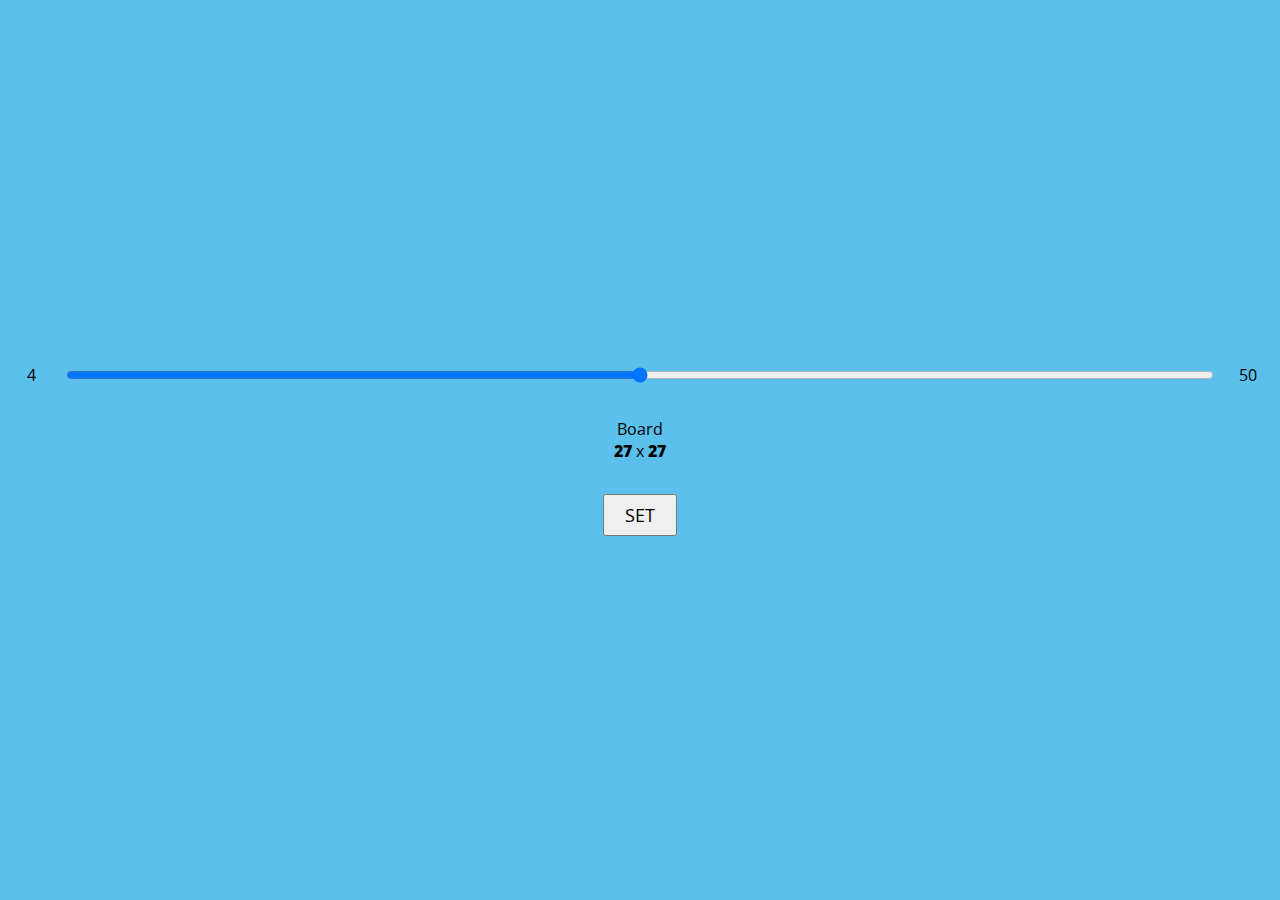
==== index.html @ 28c7081d "Solucionado problema de que empezaba y terminaba una iteración después" ====
<!DOCTYPE html>
<html lang="en">
<head>
    <meta charset="UTF-8">
    <meta name="viewport" content="width=device-width, initial-scale=1.0">
    <title>Game Of Life</title>
    <link rel="stylesheet" href="./style.css">
</head>
<body>
    <div class="flex-container flex-container-set-board">
        <div class="flex-container flex-container-slider-board">
            <span class="slider-board-value slider-board-value-min">4</span>
            <input type="range" min="4" max="50" value="27" class="slider-board">
            <span class="slider-board-value slider-board-value-max">50</span>
        </div>
        <span class="slider-board-value slider-board-value-selected">Board <br/><span style="font-weight: 900;">27</span> x <span style="font-weight: 900;">27</span></span>
        <button id="button-set-board" class="button">set</button>
    </div>

    <div class="flex-container flex-container-board-and-settings">
        <div class="information-board-size"></div>
        <div class="game-mode">Game mode: <span class="information-game">CONFIGURE</span></div>
        <div class="iterations-count">Iterations: <span class="information-game">0</span></div>
        <div class="flex-container flex-container-settings">
            <div class="settings">
                <button id="buton-previus-iteration" class="button button-previus"><<</button>
                <button id="button-play-pause-game" class="button button-play">Play</button>
                <button id="button-reset-game" class="button button-reset">🔄</button>
            </div>
            <div class="settings pick-color">
                <label id="cell-color-alive">
                    ❤️ Alive Cell: 
                    <input type="color" class="input-color input-color-cell-alive" id="cell-color-alive" value="#000000">
                </label>
            </div>
            <div class="settings pick-color">
                <label for="cell-color-dead">
                    💔 Dead Cell: 
                    <input type="color" class="input-color input-color-cell-dead" id="cell-color-dead" value="#FFFFFF">
                </label>
            </div>
            <div class="settings iteration-time">
                <label for="slide-iteration-time" class="slide-iteration-time-selected">⏱ Iteration time: 200ms</label>
                <br>
                1ms <input type="range" min="1" max="2000" value="200" id="slide-iteration-time" class="slide-iteration-time"> 2000ms
            </div>
        </div>
        <div class="grid-container-board"></div>
    </div>
    <div class="alert">
        <div class="alert-msg">
          <h1>attention!</h1>
          <p>The size of board was calculated in base the size of your screen. If you resize the screen and don't see correctly the board ensure to reload the page to see it fine.</p>
        </div>
    </div>

    <script src="./gameOfLife.js"></script>
</body>
</html>
---- style.css ----
@import url('https://fonts.googleapis.com/css2?family=Open+Sans+Condensed:wght@300&display=swap');

:root {
    --background: #5bc0eb;
    --alive: #000000;
    --dead: #ffffff;
}

* {
    box-sizing: border-box;
    font-family: 'Open Sans Condensed', sans-serif;
}

body {
    margin: 0;
    padding: 0;
    background-color: var(--background, #ffffff);
}

.flex-container {
    display: flex;
    justify-content: center;
    margin: 0;
    padding: 0;
}

.flex-container-set-board {
    flex-direction: column;
    align-items: center;
    height: 100vh;
    width: 100%;
}

.flex-container-slider-board {
    width: 100%;
}

.slider-board {
    width: 90%;
}

.slider-board-value {
    width: 5%;
    text-align: center;
    margin: 1rem auto;
}

.slider-board-value-selected {
    width: 100%;
}

.button {
    text-transform: uppercase;
    font-size: 18px;
    padding: 7px 20px;
    outline: none;
    cursor: pointer;
}

.button:hover {
    transform: translateY(-3px);
    box-shadow: 0 10px 20px rgba(0, 0, 0, .2);
}

.button:active {
    transform: translateY(-1px);
    box-shadow: 0 5px 10px rgba(0, 0, 0, .2);
}

#button-set-board {
    margin: 1rem auto;
}

.flex-container-board-and-settings {
    flex-direction: column-reverse;    
    align-items: center;
    height: 100vh;
    width: 100%;
    background-color: var(--background);
    display: none;
    background: none;
}

.flex-container-settings {
    flex-direction: column;
    align-items: center;
    justify-content: start;
    width: 100%;
    padding-top: 50px;
}

.grid-container-board {
    display: grid;
    border-width: 0 1px 1px 0;
    margin-top: 200px;
}

.cell-board {
    border: 1px solid var(--background, #000000);
    border-width: 1px 0 0 1px;
}

.cell-board:hover {
    transform: translateY(-1px);
    box-shadow: 0 10px 20px rgba(0, 0, 0, 0.50);
}

.cell-board:active {
    transform: translateY(-1px);
    box-shadow: 0 5px 10px rgba(0, 0, 0, 0.50);
}

.iterations-count, .game-mode, .information-board-size {
    position: absolute;
    top: 0;
    left: 10px;
}

.game-mode {
    top: 25px;
}

.iterations-count {
    top: 50px;
}

.settings {
    margin: 20px 0;
    user-select: none;
}

.button-play {
    margin: 20px 0;
}

.settings p {
    margin: 0;
}

input[type="color"] {
    border: none;
    background: none;
    cursor: pointer;
}

input[type="color"]:focus {
    outline: none;
}

.control-play {
    margin: 0 10px;
    cursor: pointer;
    display: inline-block;
}

.control-play:hover {
    transform: translateY(-3px);
}

.control-play:active {
    transform: translateY(-1px);
}

.cell-dead {
    background-color: var(--dead, #000000);
}

.cell-alive {
    background-color: var(--alive, #ffffff);
}

.information-game {
    font-weight: bold;
    color: #2d3436;
}

.slide-iteration-time-selected {
    text-align: center;
    display: inline-block;
    width: 100%;
}

.alert {
    width: 100vw;
    height: 100vh;
    position: absolute;
    cursor: pointer;
    background-color: #dfe6e9;
    opacity: .75;
    display: none;
    top: 0;
}
  
.alert-msg {  
    position: absolute;
    top: 50%;
    left: 50%;
    transform: translate(-50%, -50%);
}

.alert-msg h1 {
    text-align: center;
    padding: 20px;
    border-radius: 5px;
    text-transform: uppercase;
    letter-spacing: 20px;
    font-weight: 200;
}


@media screen and (min-width: 680px) {
    .flex-container-board-and-settings {
        flex-direction: row;    
        display: none;
    }
    
    .flex-container-settings {
        padding-top: inherit;
        flex-basis: 300px;
    }

    .grid-container-board {
        margin-top: inherit;
    }
}
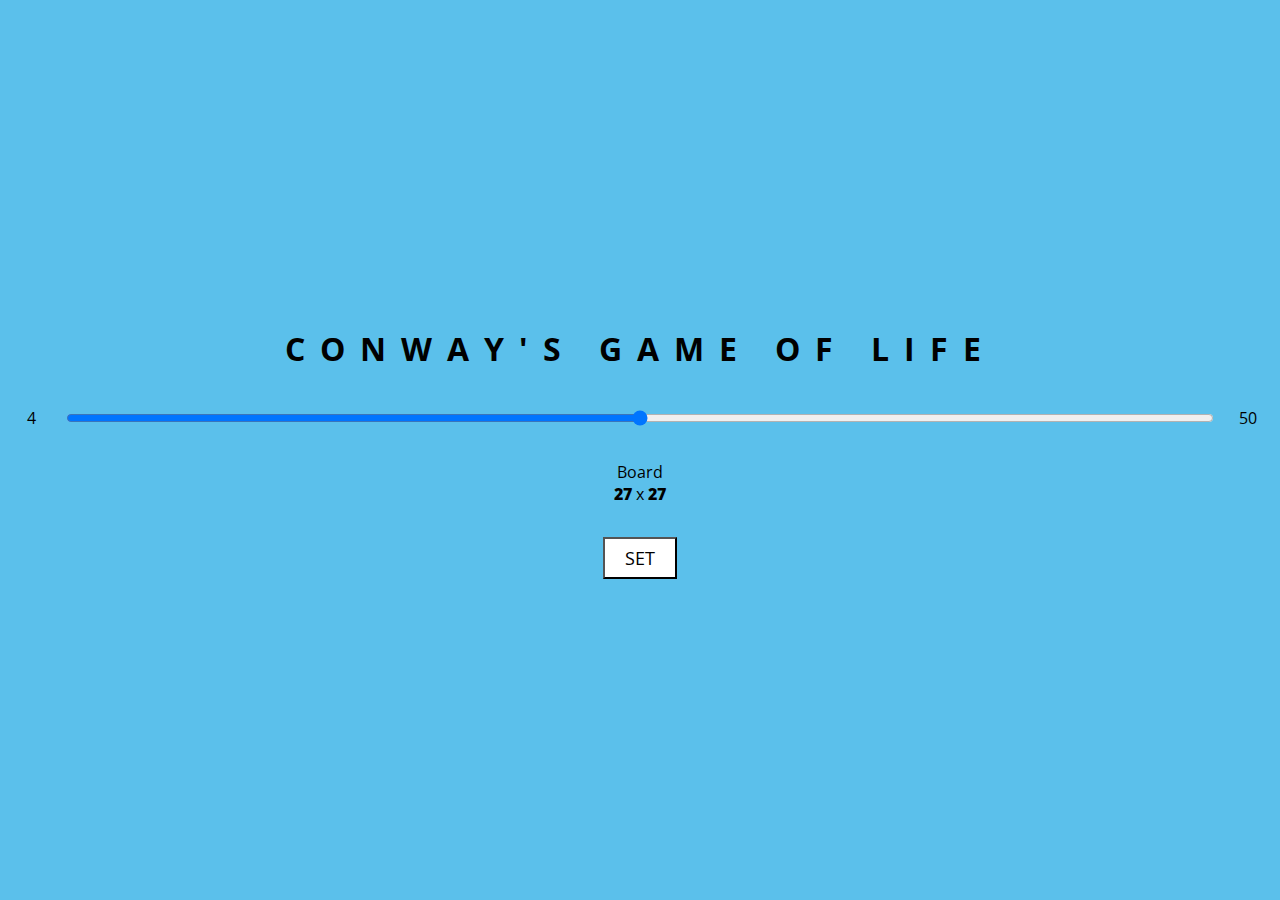
==== commit 3c97e2ee: "Añadido título en la pantalla de inicio" ====
--- a/index.html
+++ b/index.html
@@ -8,6 +8,7 @@
 </head>
 <body>
     <div class="flex-container flex-container-set-board">
+        <h1 class="title-game">conway's game of life</h1>
         <div class="flex-container flex-container-slider-board">
             <span class="slider-board-value slider-board-value-min">4</span>
             <input type="range" min="4" max="50" value="27" class="slider-board">
--- a/style.css
+++ b/style.css
@@ -55,6 +55,8 @@
     padding: 7px 20px;
     outline: none;
     cursor: pointer;
+    border-radius: 0;
+    background-color: #ffffff;
 }
 
 .button:hover {
@@ -205,6 +207,11 @@
     text-transform: uppercase;
     letter-spacing: 20px;
     font-weight: 200;
+}
+
+.title-game {
+    text-transform: uppercase;
+    letter-spacing: 15px;
 }
 
 
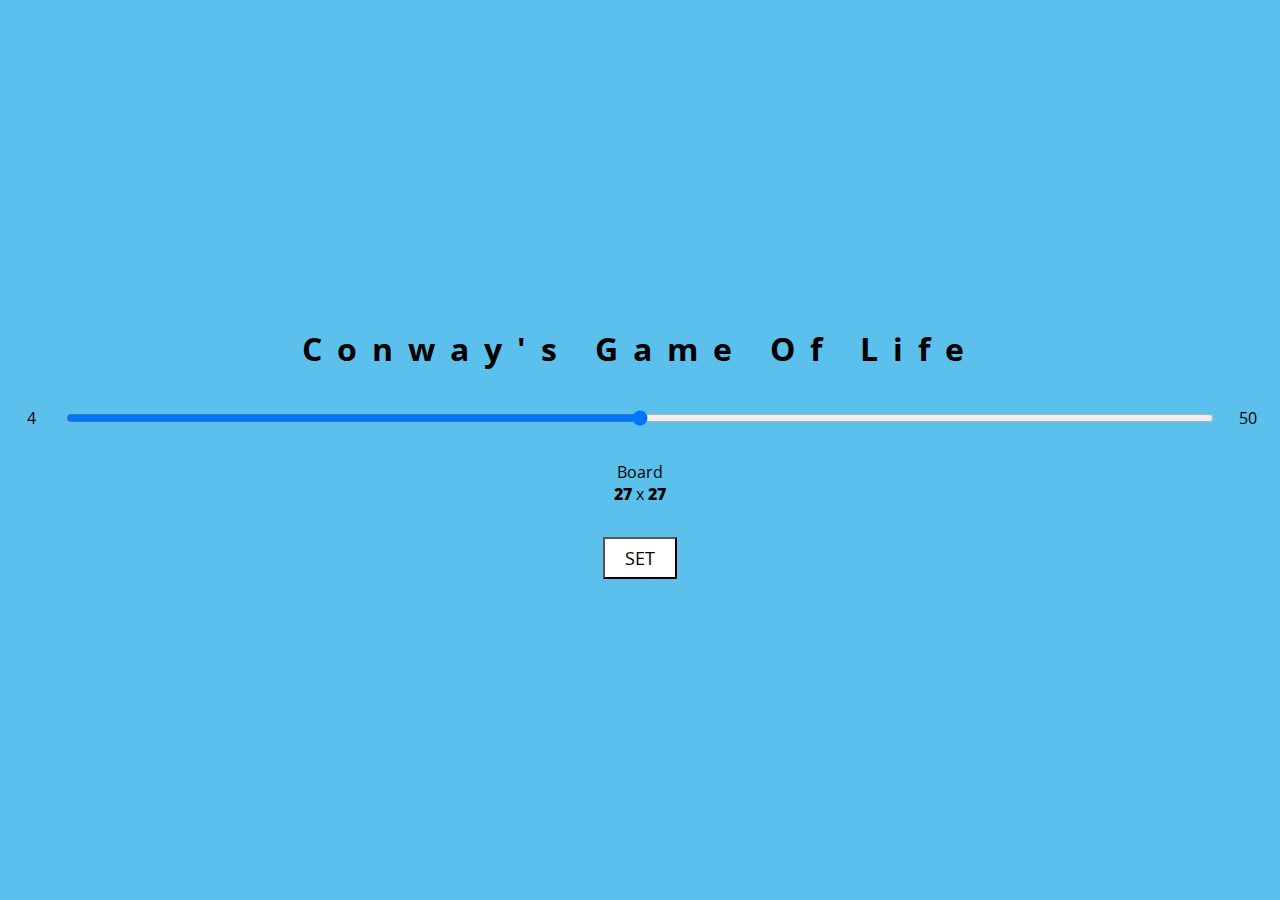
==== commit 441f8c7d: "Modificado titulo para que sea mas fácil manipularlo desde JS" ====
--- a/index.html
+++ b/index.html
@@ -8,7 +8,7 @@
 </head>
 <body>
     <div class="flex-container flex-container-set-board">
-        <h1 class="title-game">conway's game of life</h1>
+        <h1 class="title-game"><span class="title-char">C</span><span class="title-char">o</span><span class="title-char">n</span><span class="title-char">w</span><span class="title-char">a</span><span class="title-char">y</span><span class="title-char">'</span><span class="title-char">s</span><span class="title-char"> </span><span class="title-char">G</span><span class="title-char">a</span><span class="title-char">m</span><span class="title-char">e</span><span class="title-char"> </span><span class="title-char">O</span><span class="title-char">f</span><span class="title-char"> </span><span class="title-char">L</span><span class="title-char">i</span><span class="title-char">f</span><span class="title-char">e</span></h1>
         <div class="flex-container flex-container-slider-board">
             <span class="slider-board-value slider-board-value-min">4</span>
             <input type="range" min="4" max="50" value="27" class="slider-board">
--- a/style.css
+++ b/style.css
@@ -210,7 +210,7 @@
 }
 
 .title-game {
-    text-transform: uppercase;
+    /* text-transform: uppercase; */
     letter-spacing: 15px;
 }
 
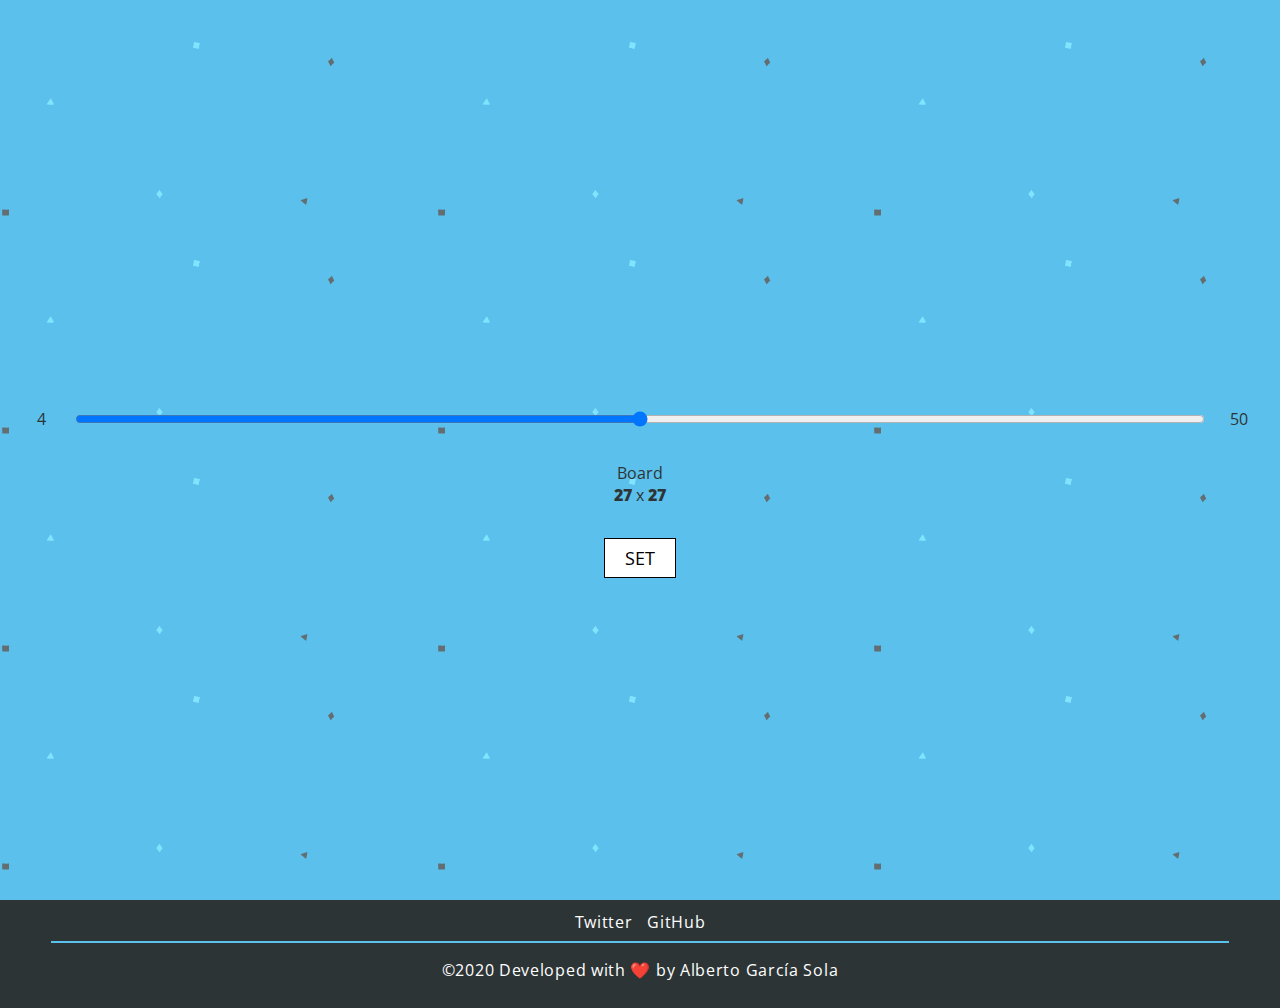
==== commit 247c8df0: "Agregado footer y cambiado fondo" ====
--- a/index.html
+++ b/index.html
@@ -54,6 +54,12 @@
           <p>The size of board was calculated in base the size of your screen. If you resize the screen and don't see correctly the board ensure to reload the page to see it fine.</p>
         </div>
     </div>
+    <footer>
+        <a href="https://twitter.com/daw_alberto" target="_blank">Twitter</a>
+        <a href="https://github.com/dawalberto/Game-Of-Life" target="_blank">GitHub</a>
+        <hr>
+        <p>©2020 Developed with ❤️ by Alberto García Sola</p>
+    </footer>
 
     <script src="./gameOfLife.js"></script>
 </body>
--- a/style.css
+++ b/style.css
@@ -4,6 +4,7 @@
     --background: #5bc0eb;
     --alive: #000000;
     --dead: #ffffff;
+    --font: #2d3436;
 }
 
 * {
@@ -14,7 +15,11 @@
 body {
     margin: 0;
     padding: 0;
-    background-color: var(--background, #ffffff);
+    color: var(--font, #2d3436);
+    background-color: #5bc0eb;
+    background-image: url("data:image/svg+xml,%3Csvg xmlns='http://www.w3.org/2000/svg' width='436' height='218' viewBox='0 0 1600 800'%3E%3Cpath fill='%23636e72' d='M1102.5 734.8c2.5-1.2 24.8-8.6 25.6-7.5.5.7-3.9 23.8-4.6 24.5C1123.3 752.1 1107.5 739.5 1102.5 734.8zM1226.3 229.1c0-.1-4.9-9.4-7-14.2-.1-.3-.3-1.1-.4-1.6-.1-.4-.3-.7-.6-.9-.3-.2-.6-.1-.8.1l-13.1 12.3c0 0 0 0 0 0-.2.2-.3.5-.4.8 0 .3 0 .7.2 1 .1.1 1.4 2.5 2.1 3.6 2.4 3.7 6.5 12.1 6.5 12.2.2.3.4.5.7.6.3 0 .5-.1.7-.3 0 0 1.8-2.5 2.7-3.6 1.5-1.6 3-3.2 4.6-4.7 1.2-1.2 1.6-1.4 2.1-1.6.5-.3 1.1-.5 2.5-1.9C1226.5 230.4 1226.6 229.6 1226.3 229.1zM33 770.3C33 770.3 33 770.3 33 770.3c0-.7-.5-1.2-1.2-1.2-.1 0-.3 0-.4.1-1.6.2-14.3.1-22.2 0-.3 0-.6.1-.9.4-.2.2-.4.5-.4.9 0 .2 0 4.9.1 5.9l.4 13.6c0 .3.2.6.4.9.2.2.5.3.8.3 0 0 .1 0 .1 0 7.3-.7 14.7-.9 22-.6.3 0 .7-.1.9-.3.2-.2.4-.6.4-.9C32.9 783.3 32.9 776.2 33 770.3z'/%3E%3Cpath fill='%2381e4ff' d='M171.1 383.4c1.3-2.5 14.3-22 15.6-21.6.8.3 11.5 21.2 11.5 22.1C198.1 384.2 177.9 384 171.1 383.4zM596.4 711.8c-.1-.1-6.7-8.2-9.7-12.5-.2-.3-.5-1-.7-1.5-.2-.4-.4-.7-.7-.8-.3-.1-.6 0-.8.3L574 712c0 0 0 0 0 0-.2.2-.2.5-.2.9 0 .3.2.7.4.9.1.1 1.8 2.2 2.8 3.1 3.1 3.1 8.8 10.5 8.9 10.6.2.3.5.4.8.4.3 0 .5-.2.6-.5 0 0 1.2-2.8 2-4.1 1.1-1.9 2.3-3.7 3.5-5.5.9-1.4 1.3-1.7 1.7-2 .5-.4 1-.7 2.1-2.4C596.9 713.1 596.8 712.3 596.4 711.8zM727.5 179.9C727.5 179.9 727.5 179.9 727.5 179.9c.6.2 1.3-.2 1.4-.8 0-.1 0-.2 0-.4.2-1.4 2.8-12.6 4.5-19.5.1-.3 0-.6-.2-.8-.2-.3-.5-.4-.8-.5-.2 0-4.7-1.1-5.7-1.3l-13.4-2.7c-.3-.1-.7 0-.9.2-.2.2-.4.4-.5.6 0 0 0 .1 0 .1-.8 6.5-2.2 13.1-3.9 19.4-.1.3 0 .6.2.9.2.3.5.4.8.5C714.8 176.9 721.7 178.5 727.5 179.9zM728.5 178.1c-.1-.1-.2-.2-.4-.2C728.3 177.9 728.4 178 728.5 178.1z'/%3E%3Cg fill-opacity='0' fill='%23FFF'%3E%3Cpath d='M699.6 472.7c-1.5 0-2.8-.8-3.5-2.3-.8-1.9 0-4.2 1.9-5 3.7-1.6 6.8-4.7 8.4-8.5 1.6-3.8 1.7-8.1.2-11.9-.3-.9-.8-1.8-1.2-2.8-.8-1.7-1.8-3.7-2.3-5.9-.9-4.1-.2-8.6 2-12.8 1.7-3.1 4.1-6.1 7.6-9.1 1.6-1.4 4-1.2 5.3.4 1.4 1.6 1.2 4-.4 5.3-2.8 2.5-4.7 4.7-5.9 7-1.4 2.6-1.9 5.3-1.3 7.6.3 1.4 1 2.8 1.7 4.3.5 1.1 1 2.2 1.5 3.3 2.1 5.6 2 12-.3 17.6-2.3 5.5-6.8 10.1-12.3 12.5C700.6 472.6 700.1 472.7 699.6 472.7zM740.4 421.4c1.5-.2 3 .5 3.8 1.9 1.1 1.8.4 4.2-1.4 5.3-3.7 2.1-6.4 5.6-7.6 9.5-1.2 4-.8 8.4 1.1 12.1.4.9 1 1.7 1.6 2.7 1 1.7 2.2 3.5 3 5.7 1.4 4 1.2 8.7-.6 13.2-1.4 3.4-3.5 6.6-6.8 10.1-1.5 1.6-3.9 1.7-5.5.2-1.6-1.4-1.7-3.9-.2-5.4 2.6-2.8 4.3-5.3 5.3-7.7 1.1-2.8 1.3-5.6.5-7.9-.5-1.3-1.3-2.7-2.2-4.1-.6-1-1.3-2.1-1.9-3.2-2.8-5.4-3.4-11.9-1.7-17.8 1.8-5.9 5.8-11 11.2-14C739.4 421.6 739.9 421.4 740.4 421.4zM261.3 590.9c5.7 6.8 9 15.7 9.4 22.4.5 7.3-2.4 16.4-10.2 20.4-3 1.5-6.7 2.2-11.2 2.2-7.9-.1-12.9-2.9-15.4-8.4-2.1-4.7-2.3-11.4 1.8-15.9 3.2-3.5 7.8-4.1 11.2-1.6 1.2.9 1.5 2.7.6 3.9-.9 1.2-2.7 1.5-3.9.6-1.8-1.3-3.6.6-3.8.8-2.4 2.6-2.1 7-.8 9.9 1.5 3.4 4.7 5 10.4 5.1 3.6 0 6.4-.5 8.6-1.6 4.7-2.4 7.7-8.6 7.2-15-.5-7.3-5.3-18.2-13-23.9-4.2-3.1-8.5-4.1-12.9-3.1-3.1.7-6.2 2.4-9.7 5-6.6 5.1-11.7 11.8-14.2 19-2.7 7.7-2.1 15.8 1.9 23.9.7 1.4.1 3.1-1.3 3.7-1.4.7-3.1.1-3.7-1.3-4.6-9.4-5.4-19.2-2.2-28.2 2.9-8.2 8.6-15.9 16.1-21.6 4.1-3.1 8-5.1 11.8-6 6-1.4 12 0 17.5 4C257.6 586.9 259.6 588.8 261.3 590.9z'/%3E%3Ccircle cx='1013.7' cy='153.9' r='7.1'/%3E%3Ccircle cx='1024.3' cy='132.1' r='7.1'/%3E%3Ccircle cx='1037.3' cy='148.9' r='7.1'/%3E%3Cpath d='M1508.7 297.2c-4.8-5.4-9.7-10.8-14.8-16.2 5.6-5.6 11.1-11.5 15.6-18.2 1.2-1.7.7-4.1-1-5.2-1.7-1.2-4.1-.7-5.2 1-4.2 6.2-9.1 11.6-14.5 16.9-4.8-5-9.7-10-14.7-14.9-1.5-1.5-3.9-1.5-5.3 0-1.5 1.5-1.5 3.9 0 5.3 4.9 4.8 9.7 9.8 14.5 14.8-1.1 1.1-2.3 2.2-3.5 3.2-4.1 3.8-8.4 7.8-12.4 12-1.4 1.5-1.4 3.8 0 5.3 0 0 0 0 0 0 1.5 1.4 3.9 1.4 5.3-.1 3.9-4 8.1-7.9 12.1-11.7 1.2-1.1 2.3-2.2 3.5-3.3 4.9 5.3 9.8 10.6 14.6 15.9.1.1.1.1.2.2 1.4 1.4 3.7 1.5 5.2.2C1510 301.2 1510.1 298.8 1508.7 297.2zM327.6 248.6l-.4-2.6c-1.5-11.1-2.2-23.2-2.3-37 0-5.5 0-11.5.2-18.5 0-.7 0-1.5 0-2.3 0-5 0-11.2 3.9-13.5 2.2-1.3 5.1-1 8.5.9 5.7 3.1 13.2 8.7 17.5 14.9 5.5 7.8 7.3 16.9 5 25.7-3.2 12.3-15 31-30 32.1L327.6 248.6zM332.1 179.2c-.2 0-.3 0-.4.1-.1.1-.7.5-1.1 2.7-.3 1.9-.3 4.2-.3 6.3 0 .8 0 1.7 0 2.4-.2 6.9-.2 12.8-.2 18.3.1 12.5.7 23.5 2 33.7 11-2.7 20.4-18.1 23-27.8 1.9-7.2.4-14.8-4.2-21.3l0 0C347 188.1 340 183 335 180.3 333.6 179.5 332.6 179.2 332.1 179.2zM516.3 60.8c-.1 0-.2 0-.4-.1-2.4-.7-4-.9-6.7-.7-.7 0-1.3-.5-1.4-1.2 0-.7.5-1.3 1.2-1.4 3.1-.2 4.9 0 7.6.8.7.2 1.1.9.9 1.6C517.3 60.4 516.8 60.8 516.3 60.8zM506.1 70.5c-.5 0-1-.3-1.2-.8-.8-2.1-1.2-4.3-1.3-6.6 0-.7.5-1.3 1.2-1.3.7 0 1.3.5 1.3 1.2.1 2 .5 3.9 1.1 5.8.2.7-.1 1.4-.8 1.6C506.4 70.5 506.2 70.5 506.1 70.5zM494.1 64.4c-.4 0-.8-.2-1-.5-.4-.6-.3-1.4.2-1.8 1.8-1.4 3.7-2.6 5.8-3.6.6-.3 1.4 0 1.7.6.3.6 0 1.4-.6 1.7-1.9.9-3.7 2-5.3 3.3C494.7 64.3 494.4 64.4 494.1 64.4zM500.5 55.3c-.5 0-.9-.3-1.2-.7-.5-1-1.2-1.9-2.4-3.4-.3-.4-.7-.9-1.1-1.4-.4-.6-.3-1.4.2-1.8.6-.4 1.4-.3 1.8.2.4.5.8 1 1.1 1.4 1.3 1.6 2.1 2.6 2.7 3.9.3.6 0 1.4-.6 1.7C500.9 55.3 500.7 55.3 500.5 55.3zM506.7 55c-.3 0-.5-.1-.8-.2-.6-.4-.7-1.2-.3-1.8 1.2-1.7 2.3-3.4 3.3-5.2.3-.6 1.1-.9 1.7-.5.6.3.9 1.1.5 1.7-1 1.9-2.2 3.8-3.5 5.6C507.4 54.8 507.1 55 506.7 55zM1029.3 382.8c-.1 0-.2 0-.4-.1-2.4-.7-4-.9-6.7-.7-.7 0-1.3-.5-1.4-1.2 0-.7.5-1.3 1.2-1.4 3.1-.2 4.9 0 7.6.8.7.2 1.1.9.9 1.6C1030.3 382.4 1029.8 382.8 1029.3 382.8zM1019.1 392.5c-.5 0-1-.3-1.2-.8-.8-2.1-1.2-4.3-1.3-6.6 0-.7.5-1.3 1.2-1.3.7 0 1.3.5 1.3 1.2.1 2 .5 3.9 1.1 5.8.2.7-.1 1.4-.8 1.6C1019.4 392.5 1019.2 392.5 1019.1 392.5zM1007.1 386.4c-.4 0-.8-.2-1-.5-.4-.6-.3-1.4.2-1.8 1.8-1.4 3.7-2.6 5.8-3.6.6-.3 1.4 0 1.7.6.3.6 0 1.4-.6 1.7-1.9.9-3.7 2-5.3 3.3C1007.7 386.3 1007.4 386.4 1007.1 386.4zM1013.5 377.3c-.5 0-.9-.3-1.2-.7-.5-1-1.2-1.9-2.4-3.4-.3-.4-.7-.9-1.1-1.4-.4-.6-.3-1.4.2-1.8.6-.4 1.4-.3 1.8.2.4.5.8 1 1.1 1.4 1.3 1.6 2.1 2.6 2.7 3.9.3.6 0 1.4-.6 1.7C1013.9 377.3 1013.7 377.3 1013.5 377.3zM1019.7 377c-.3 0-.5-.1-.8-.2-.6-.4-.7-1.2-.3-1.8 1.2-1.7 2.3-3.4 3.3-5.2.3-.6 1.1-.9 1.7-.5.6.3.9 1.1.5 1.7-1 1.9-2.2 3.8-3.5 5.6C1020.4 376.8 1020.1 377 1019.7 377zM1329.7 573.4c-1.4 0-2.9-.2-4.5-.7-8.4-2.7-16.6-12.7-18.7-20-.4-1.4-.7-2.9-.9-4.4-8.1 3.3-15.5 10.6-15.4 21 0 1.5-1.2 2.7-2.7 2.8 0 0 0 0 0 0-1.5 0-2.7-1.2-2.7-2.7-.1-6.7 2.4-12.9 7-18 3.6-4 8.4-7.1 13.7-8.8.5-6.5 3.1-12.9 7.4-17.4 7-7.4 18.2-8.9 27.3-10.1l.7-.1c1.5-.2 2.9.9 3.1 2.3.2 1.5-.9 2.9-2.3 3.1l-.7.1c-8.6 1.2-18.4 2.5-24 8.4-3 3.2-5 7.7-5.7 12.4 7.9-1 17.7 1.3 24.3 5.7 4.3 2.9 7.1 7.8 7.2 12.7.2 4.3-1.7 8.3-5.2 11.1C1335.2 572.4 1332.6 573.4 1329.7 573.4zM1311 546.7c.1 1.5.4 3 .8 4.4 1.7 5.8 8.7 14.2 15.1 16.3 2.8.9 5.1.5 7.2-1.1 2.7-2.1 3.2-4.8 3.1-6.6-.1-3.2-2-6.4-4.8-8.3C1326.7 547.5 1317.7 545.6 1311 546.7z'/%3E%3C/g%3E%3C/svg%3E");
+    background-attachment: fixed;
+    /* background by SVGBackgrounds.com */
 }
 
 .flex-container {
@@ -29,6 +34,7 @@
     align-items: center;
     height: 100vh;
     width: 100%;
+    padding: 10px;
 }
 
 .flex-container-slider-board {
@@ -55,6 +61,7 @@
     padding: 7px 20px;
     outline: none;
     cursor: pointer;
+    border: 1px solid #000000;
     border-radius: 0;
     background-color: #ffffff;
 }
@@ -76,11 +83,11 @@
 .flex-container-board-and-settings {
     flex-direction: column-reverse;    
     align-items: center;
-    height: 100vh;
     width: 100%;
     background-color: var(--background);
     display: none;
     background: none;
+    margin-bottom: 50px;
 }
 
 .flex-container-settings {
@@ -94,7 +101,7 @@
 .grid-container-board {
     display: grid;
     border-width: 0 1px 1px 0;
-    margin-top: 200px;
+    margin-top: 100px;
 }
 
 .cell-board {
@@ -212,6 +219,115 @@
 .title-game {
     /* text-transform: uppercase; */
     letter-spacing: 15px;
+    text-align: center;
+}
+
+.title-char {
+    /* opacity: 1; */
+    visibility: hidden;
+    animation: appearDisappear 2s forwards 2;
+}
+
+@keyframes appearDisappear {
+    50% {
+        visibility: hidden;
+    }
+    100% {
+        visibility: visible;
+    }
+}
+
+.title-char:nth-child(1) {
+    animation-delay: 0s;
+}
+
+.title-char:nth-child(2) {
+    animation-delay: 0s;
+}
+
+.title-char:nth-child(3) {
+    animation-delay: 2s;
+}
+
+.title-char:nth-child(4) {
+    animation-delay: 3s;
+}
+
+.title-char:nth-child(5) {
+    animation-delay: 1s;
+}
+
+.title-char:nth-child(6) {
+    animation-delay: 3s;
+}
+
+.title-char:nth-child(7) {
+    animation-delay: 2s;
+}
+
+.title-char:nth-child(8) {
+    animation-delay: 3s;
+}
+
+.title-char:nth-child(10) {
+    animation-delay: 1s;
+}
+
+.title-char:nth-child(11) {
+    animation-delay: 2s;
+}
+
+.title-char:nth-child(12) {
+    animation-delay: 4s;
+}
+
+.title-char:nth-child(13) {
+    animation-delay: 3s;
+}
+
+.title-char:nth-child(15) {
+    animation-delay: 2s;
+}
+
+.title-char:nth-child(16) {
+    animation-delay: 1s;
+}
+
+.title-char:nth-child(18) {
+    animation-delay: 1s;
+}
+
+.title-char:nth-child(19) {
+    animation-delay: 3s;
+}
+
+.title-char:nth-child(20) {
+    animation-delay: 3s;
+}
+
+.title-char:nth-child(21) {
+    animation-delay: 1s;
+}
+
+footer {
+    display: block;
+    padding: 10px 50px;
+    text-align: center;
+    background-color: #2d3436;
+    border: 1px solid transparent;
+    color: #ffffff;
+    letter-spacing: .7px;
+}
+
+footer a {
+    color: #ffffff;
+    margin: 5px;
+    text-decoration: none;
+}
+
+hr {
+    border: .5px solid var(--background, #ffffff);
+    border-radius: 0;
 }
 
 
@@ -227,6 +343,6 @@
     }
 
     .grid-container-board {
-        margin-top: inherit;
+        margin-top: 25px;
     }
 }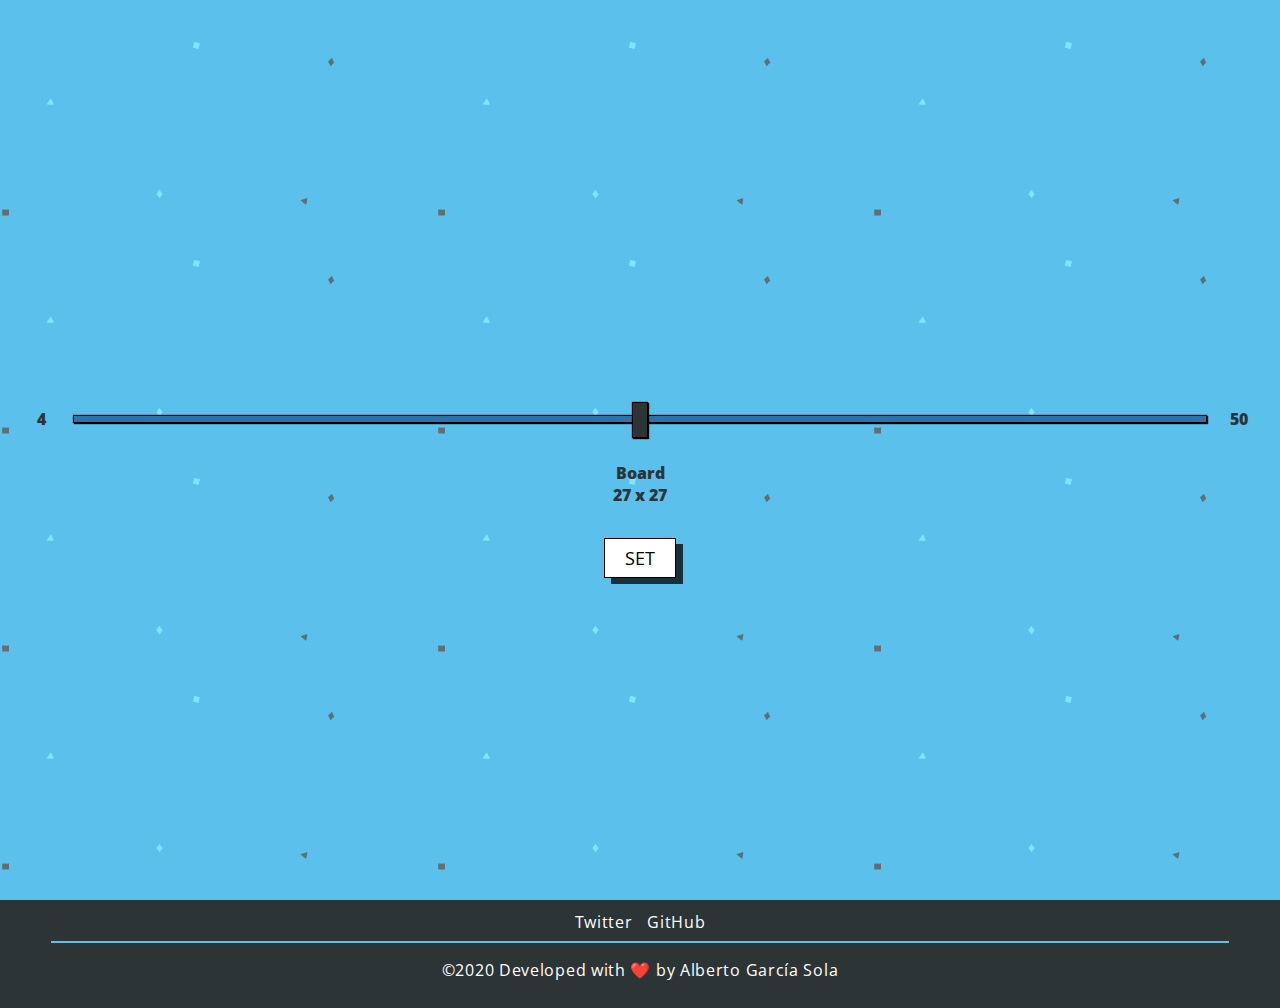
==== commit 18f29052: "Nueva organización" ====
--- a/index.html
+++ b/index.html
@@ -4,7 +4,8 @@
     <meta charset="UTF-8">
     <meta name="viewport" content="width=device-width, initial-scale=1.0">
     <title>Game Of Life</title>
-    <link rel="stylesheet" href="./style.css">
+    <link rel="icon" href="./assets/Game-Of-Life.png">
+    <link rel="stylesheet" href="./assets/style.css">
 </head>
 <body>
     <div class="flex-container flex-container-set-board">
@@ -61,6 +62,6 @@
         <p>©2020 Developed with ❤️ by Alberto García Sola</p>
     </footer>
 
-    <script src="./gameOfLife.js"></script>
+    <script src="./assets/gameOfLife.js"></script>
 </body>
 </html>--- a/assets/style.css
+++ b/assets/style.css
@@ -0,0 +1,444 @@
+@import url('https://fonts.googleapis.com/css2?family=Open+Sans+Condensed:wght@300&display=swap');
+
+:root {
+    --background: #5bc0eb;
+    --alive: #000000;
+    --dead: #ffffff;
+    --font: #2d3436;
+    --black: #2d3436;
+}
+
+* {
+    box-sizing: border-box;
+    font-family: 'Open Sans Condensed', sans-serif;
+}
+
+body {
+    margin: 0;
+    padding: 0;
+    color: var(--font, #2d3436);
+    background-color: #5bc0eb;
+    background-image: url("data:image/svg+xml,%3Csvg xmlns='http://www.w3.org/2000/svg' width='436' height='218' viewBox='0 0 1600 800'%3E%3Cpath fill='%23636e72' d='M1102.5 734.8c2.5-1.2 24.8-8.6 25.6-7.5.5.7-3.9 23.8-4.6 24.5C1123.3 752.1 1107.5 739.5 1102.5 734.8zM1226.3 229.1c0-.1-4.9-9.4-7-14.2-.1-.3-.3-1.1-.4-1.6-.1-.4-.3-.7-.6-.9-.3-.2-.6-.1-.8.1l-13.1 12.3c0 0 0 0 0 0-.2.2-.3.5-.4.8 0 .3 0 .7.2 1 .1.1 1.4 2.5 2.1 3.6 2.4 3.7 6.5 12.1 6.5 12.2.2.3.4.5.7.6.3 0 .5-.1.7-.3 0 0 1.8-2.5 2.7-3.6 1.5-1.6 3-3.2 4.6-4.7 1.2-1.2 1.6-1.4 2.1-1.6.5-.3 1.1-.5 2.5-1.9C1226.5 230.4 1226.6 229.6 1226.3 229.1zM33 770.3C33 770.3 33 770.3 33 770.3c0-.7-.5-1.2-1.2-1.2-.1 0-.3 0-.4.1-1.6.2-14.3.1-22.2 0-.3 0-.6.1-.9.4-.2.2-.4.5-.4.9 0 .2 0 4.9.1 5.9l.4 13.6c0 .3.2.6.4.9.2.2.5.3.8.3 0 0 .1 0 .1 0 7.3-.7 14.7-.9 22-.6.3 0 .7-.1.9-.3.2-.2.4-.6.4-.9C32.9 783.3 32.9 776.2 33 770.3z'/%3E%3Cpath fill='%2381e4ff' d='M171.1 383.4c1.3-2.5 14.3-22 15.6-21.6.8.3 11.5 21.2 11.5 22.1C198.1 384.2 177.9 384 171.1 383.4zM596.4 711.8c-.1-.1-6.7-8.2-9.7-12.5-.2-.3-.5-1-.7-1.5-.2-.4-.4-.7-.7-.8-.3-.1-.6 0-.8.3L574 712c0 0 0 0 0 0-.2.2-.2.5-.2.9 0 .3.2.7.4.9.1.1 1.8 2.2 2.8 3.1 3.1 3.1 8.8 10.5 8.9 10.6.2.3.5.4.8.4.3 0 .5-.2.6-.5 0 0 1.2-2.8 2-4.1 1.1-1.9 2.3-3.7 3.5-5.5.9-1.4 1.3-1.7 1.7-2 .5-.4 1-.7 2.1-2.4C596.9 713.1 596.8 712.3 596.4 711.8zM727.5 179.9C727.5 179.9 727.5 179.9 727.5 179.9c.6.2 1.3-.2 1.4-.8 0-.1 0-.2 0-.4.2-1.4 2.8-12.6 4.5-19.5.1-.3 0-.6-.2-.8-.2-.3-.5-.4-.8-.5-.2 0-4.7-1.1-5.7-1.3l-13.4-2.7c-.3-.1-.7 0-.9.2-.2.2-.4.4-.5.6 0 0 0 .1 0 .1-.8 6.5-2.2 13.1-3.9 19.4-.1.3 0 .6.2.9.2.3.5.4.8.5C714.8 176.9 721.7 178.5 727.5 179.9zM728.5 178.1c-.1-.1-.2-.2-.4-.2C728.3 177.9 728.4 178 728.5 178.1z'/%3E%3Cg fill-opacity='0' fill='%23FFF'%3E%3Cpath d='M699.6 472.7c-1.5 0-2.8-.8-3.5-2.3-.8-1.9 0-4.2 1.9-5 3.7-1.6 6.8-4.7 8.4-8.5 1.6-3.8 1.7-8.1.2-11.9-.3-.9-.8-1.8-1.2-2.8-.8-1.7-1.8-3.7-2.3-5.9-.9-4.1-.2-8.6 2-12.8 1.7-3.1 4.1-6.1 7.6-9.1 1.6-1.4 4-1.2 5.3.4 1.4 1.6 1.2 4-.4 5.3-2.8 2.5-4.7 4.7-5.9 7-1.4 2.6-1.9 5.3-1.3 7.6.3 1.4 1 2.8 1.7 4.3.5 1.1 1 2.2 1.5 3.3 2.1 5.6 2 12-.3 17.6-2.3 5.5-6.8 10.1-12.3 12.5C700.6 472.6 700.1 472.7 699.6 472.7zM740.4 421.4c1.5-.2 3 .5 3.8 1.9 1.1 1.8.4 4.2-1.4 5.3-3.7 2.1-6.4 5.6-7.6 9.5-1.2 4-.8 8.4 1.1 12.1.4.9 1 1.7 1.6 2.7 1 1.7 2.2 3.5 3 5.7 1.4 4 1.2 8.7-.6 13.2-1.4 3.4-3.5 6.6-6.8 10.1-1.5 1.6-3.9 1.7-5.5.2-1.6-1.4-1.7-3.9-.2-5.4 2.6-2.8 4.3-5.3 5.3-7.7 1.1-2.8 1.3-5.6.5-7.9-.5-1.3-1.3-2.7-2.2-4.1-.6-1-1.3-2.1-1.9-3.2-2.8-5.4-3.4-11.9-1.7-17.8 1.8-5.9 5.8-11 11.2-14C739.4 421.6 739.9 421.4 740.4 421.4zM261.3 590.9c5.7 6.8 9 15.7 9.4 22.4.5 7.3-2.4 16.4-10.2 20.4-3 1.5-6.7 2.2-11.2 2.2-7.9-.1-12.9-2.9-15.4-8.4-2.1-4.7-2.3-11.4 1.8-15.9 3.2-3.5 7.8-4.1 11.2-1.6 1.2.9 1.5 2.7.6 3.9-.9 1.2-2.7 1.5-3.9.6-1.8-1.3-3.6.6-3.8.8-2.4 2.6-2.1 7-.8 9.9 1.5 3.4 4.7 5 10.4 5.1 3.6 0 6.4-.5 8.6-1.6 4.7-2.4 7.7-8.6 7.2-15-.5-7.3-5.3-18.2-13-23.9-4.2-3.1-8.5-4.1-12.9-3.1-3.1.7-6.2 2.4-9.7 5-6.6 5.1-11.7 11.8-14.2 19-2.7 7.7-2.1 15.8 1.9 23.9.7 1.4.1 3.1-1.3 3.7-1.4.7-3.1.1-3.7-1.3-4.6-9.4-5.4-19.2-2.2-28.2 2.9-8.2 8.6-15.9 16.1-21.6 4.1-3.1 8-5.1 11.8-6 6-1.4 12 0 17.5 4C257.6 586.9 259.6 588.8 261.3 590.9z'/%3E%3Ccircle cx='1013.7' cy='153.9' r='7.1'/%3E%3Ccircle cx='1024.3' cy='132.1' r='7.1'/%3E%3Ccircle cx='1037.3' cy='148.9' r='7.1'/%3E%3Cpath d='M1508.7 297.2c-4.8-5.4-9.7-10.8-14.8-16.2 5.6-5.6 11.1-11.5 15.6-18.2 1.2-1.7.7-4.1-1-5.2-1.7-1.2-4.1-.7-5.2 1-4.2 6.2-9.1 11.6-14.5 16.9-4.8-5-9.7-10-14.7-14.9-1.5-1.5-3.9-1.5-5.3 0-1.5 1.5-1.5 3.9 0 5.3 4.9 4.8 9.7 9.8 14.5 14.8-1.1 1.1-2.3 2.2-3.5 3.2-4.1 3.8-8.4 7.8-12.4 12-1.4 1.5-1.4 3.8 0 5.3 0 0 0 0 0 0 1.5 1.4 3.9 1.4 5.3-.1 3.9-4 8.1-7.9 12.1-11.7 1.2-1.1 2.3-2.2 3.5-3.3 4.9 5.3 9.8 10.6 14.6 15.9.1.1.1.1.2.2 1.4 1.4 3.7 1.5 5.2.2C1510 301.2 1510.1 298.8 1508.7 297.2zM327.6 248.6l-.4-2.6c-1.5-11.1-2.2-23.2-2.3-37 0-5.5 0-11.5.2-18.5 0-.7 0-1.5 0-2.3 0-5 0-11.2 3.9-13.5 2.2-1.3 5.1-1 8.5.9 5.7 3.1 13.2 8.7 17.5 14.9 5.5 7.8 7.3 16.9 5 25.7-3.2 12.3-15 31-30 32.1L327.6 248.6zM332.1 179.2c-.2 0-.3 0-.4.1-.1.1-.7.5-1.1 2.7-.3 1.9-.3 4.2-.3 6.3 0 .8 0 1.7 0 2.4-.2 6.9-.2 12.8-.2 18.3.1 12.5.7 23.5 2 33.7 11-2.7 20.4-18.1 23-27.8 1.9-7.2.4-14.8-4.2-21.3l0 0C347 188.1 340 183 335 180.3 333.6 179.5 332.6 179.2 332.1 179.2zM516.3 60.8c-.1 0-.2 0-.4-.1-2.4-.7-4-.9-6.7-.7-.7 0-1.3-.5-1.4-1.2 0-.7.5-1.3 1.2-1.4 3.1-.2 4.9 0 7.6.8.7.2 1.1.9.9 1.6C517.3 60.4 516.8 60.8 516.3 60.8zM506.1 70.5c-.5 0-1-.3-1.2-.8-.8-2.1-1.2-4.3-1.3-6.6 0-.7.5-1.3 1.2-1.3.7 0 1.3.5 1.3 1.2.1 2 .5 3.9 1.1 5.8.2.7-.1 1.4-.8 1.6C506.4 70.5 506.2 70.5 506.1 70.5zM494.1 64.4c-.4 0-.8-.2-1-.5-.4-.6-.3-1.4.2-1.8 1.8-1.4 3.7-2.6 5.8-3.6.6-.3 1.4 0 1.7.6.3.6 0 1.4-.6 1.7-1.9.9-3.7 2-5.3 3.3C494.7 64.3 494.4 64.4 494.1 64.4zM500.5 55.3c-.5 0-.9-.3-1.2-.7-.5-1-1.2-1.9-2.4-3.4-.3-.4-.7-.9-1.1-1.4-.4-.6-.3-1.4.2-1.8.6-.4 1.4-.3 1.8.2.4.5.8 1 1.1 1.4 1.3 1.6 2.1 2.6 2.7 3.9.3.6 0 1.4-.6 1.7C500.9 55.3 500.7 55.3 500.5 55.3zM506.7 55c-.3 0-.5-.1-.8-.2-.6-.4-.7-1.2-.3-1.8 1.2-1.7 2.3-3.4 3.3-5.2.3-.6 1.1-.9 1.7-.5.6.3.9 1.1.5 1.7-1 1.9-2.2 3.8-3.5 5.6C507.4 54.8 507.1 55 506.7 55zM1029.3 382.8c-.1 0-.2 0-.4-.1-2.4-.7-4-.9-6.7-.7-.7 0-1.3-.5-1.4-1.2 0-.7.5-1.3 1.2-1.4 3.1-.2 4.9 0 7.6.8.7.2 1.1.9.9 1.6C1030.3 382.4 1029.8 382.8 1029.3 382.8zM1019.1 392.5c-.5 0-1-.3-1.2-.8-.8-2.1-1.2-4.3-1.3-6.6 0-.7.5-1.3 1.2-1.3.7 0 1.3.5 1.3 1.2.1 2 .5 3.9 1.1 5.8.2.7-.1 1.4-.8 1.6C1019.4 392.5 1019.2 392.5 1019.1 392.5zM1007.1 386.4c-.4 0-.8-.2-1-.5-.4-.6-.3-1.4.2-1.8 1.8-1.4 3.7-2.6 5.8-3.6.6-.3 1.4 0 1.7.6.3.6 0 1.4-.6 1.7-1.9.9-3.7 2-5.3 3.3C1007.7 386.3 1007.4 386.4 1007.1 386.4zM1013.5 377.3c-.5 0-.9-.3-1.2-.7-.5-1-1.2-1.9-2.4-3.4-.3-.4-.7-.9-1.1-1.4-.4-.6-.3-1.4.2-1.8.6-.4 1.4-.3 1.8.2.4.5.8 1 1.1 1.4 1.3 1.6 2.1 2.6 2.7 3.9.3.6 0 1.4-.6 1.7C1013.9 377.3 1013.7 377.3 1013.5 377.3zM1019.7 377c-.3 0-.5-.1-.8-.2-.6-.4-.7-1.2-.3-1.8 1.2-1.7 2.3-3.4 3.3-5.2.3-.6 1.1-.9 1.7-.5.6.3.9 1.1.5 1.7-1 1.9-2.2 3.8-3.5 5.6C1020.4 376.8 1020.1 377 1019.7 377zM1329.7 573.4c-1.4 0-2.9-.2-4.5-.7-8.4-2.7-16.6-12.7-18.7-20-.4-1.4-.7-2.9-.9-4.4-8.1 3.3-15.5 10.6-15.4 21 0 1.5-1.2 2.7-2.7 2.8 0 0 0 0 0 0-1.5 0-2.7-1.2-2.7-2.7-.1-6.7 2.4-12.9 7-18 3.6-4 8.4-7.1 13.7-8.8.5-6.5 3.1-12.9 7.4-17.4 7-7.4 18.2-8.9 27.3-10.1l.7-.1c1.5-.2 2.9.9 3.1 2.3.2 1.5-.9 2.9-2.3 3.1l-.7.1c-8.6 1.2-18.4 2.5-24 8.4-3 3.2-5 7.7-5.7 12.4 7.9-1 17.7 1.3 24.3 5.7 4.3 2.9 7.1 7.8 7.2 12.7.2 4.3-1.7 8.3-5.2 11.1C1335.2 572.4 1332.6 573.4 1329.7 573.4zM1311 546.7c.1 1.5.4 3 .8 4.4 1.7 5.8 8.7 14.2 15.1 16.3 2.8.9 5.1.5 7.2-1.1 2.7-2.1 3.2-4.8 3.1-6.6-.1-3.2-2-6.4-4.8-8.3C1326.7 547.5 1317.7 545.6 1311 546.7z'/%3E%3C/g%3E%3C/svg%3E");
+    background-attachment: fixed;
+    /* background by SVGBackgrounds.com */
+}
+
+.flex-container {
+    display: flex;
+    justify-content: center;
+    margin: 0;
+    padding: 0;
+}
+
+.flex-container-set-board {
+    flex-direction: column;
+    align-items: center;
+    height: 100vh;
+    width: 100%;
+    padding: 10px;
+}
+
+.flex-container-slider-board {
+    width: 100%;
+}
+
+.slider-board {
+    width: 90%;
+}
+
+.slider-board-value {
+    width: 5%;
+    text-align: center;
+    margin: 1rem auto;
+    font-weight: 900;
+}
+
+.slider-board-value-selected {
+    width: 100%;
+}
+
+.button {
+    text-transform: uppercase;
+    font-size: 18px;
+    padding: 7px 20px;
+    outline: none;
+    cursor: pointer;
+    border: 1px solid #000000;
+    border-radius: 0;
+    background-color: #ffffff;
+    -webkit-box-shadow: 7px 6px 0px 0px rgba(0,0,0,0.75);
+    -moz-box-shadow: 7px 6px 0px 0px rgba(0,0,0,0.75);
+    box-shadow: 7px 6px 0px 0px rgba(0,0,0,0.75);
+}
+
+.button:active {
+    /* transform: translateY(-1px); */
+    transform: translate(7px, 7px);
+    box-shadow: 0 5px 10px rgba(0, 0, 0, .2);
+}
+
+#button-set-board {
+    margin: 1rem auto;
+}
+
+.flex-container-board-and-settings {
+    flex-direction: column-reverse;    
+    align-items: center;
+    width: 100%;
+    background-color: var(--background);
+    display: none;
+    background: none;
+    margin-bottom: 50px;
+}
+
+.flex-container-settings {
+    flex-direction: column;
+    align-items: center;
+    justify-content: start;
+    width: 100%;
+    padding-top: 50px;
+}
+
+.grid-container-board {
+    display: grid;
+    border-width: 0 1px 1px 0;
+    margin-top: 100px;
+}
+
+.cell-board {
+    border: 1px solid var(--background, #000000);
+    border-width: 1px 0 0 1px;
+}
+
+.cell-board:hover {
+    transform: translateY(-1px);
+    box-shadow: 0 10px 20px rgba(0, 0, 0, 0.50);
+}
+
+.cell-board:active {
+    transform: translateY(-1px);
+    box-shadow: 0 5px 10px rgba(0, 0, 0, 0.50);
+}
+
+.iterations-count, .game-mode, .information-board-size {
+    position: absolute;
+    top: 0;
+    left: 10px;
+}
+
+.game-mode {
+    top: 25px;
+}
+
+.iterations-count {
+    top: 50px;
+}
+
+.settings {
+    margin: 20px 0;
+    user-select: none;
+}
+
+.button-play {
+    margin: 20px 0;
+}
+
+.settings p {
+    margin: 0;
+}
+
+input[type="color"] {
+    border: none;
+    background: none;
+    cursor: pointer;
+}
+
+input[type="color"]:focus {
+    outline: none;
+}
+
+.control-play {
+    margin: 0 10px;
+    cursor: pointer;
+    display: inline-block;
+}
+
+.control-play:hover {
+    transform: translateY(-3px);
+}
+
+.control-play:active {
+    transform: translateY(-1px);
+}
+
+.cell-dead {
+    background-color: var(--dead, #000000);
+}
+
+.cell-alive {
+    background-color: var(--alive, #ffffff);
+}
+
+.information-game {
+    font-weight: bold;
+    color: var(--black);
+}
+
+.slide-iteration-time-selected {
+    text-align: center;
+    display: inline-block;
+    width: 100%;
+}
+
+.alert {
+    width: 100vw;
+    height: 100vh;
+    position: absolute;
+    cursor: pointer;
+    background-color: #dfe6e9;
+    opacity: .75;
+    display: none;
+    top: 0;
+}
+  
+.alert-msg {  
+    position: absolute;
+    top: 50%;
+    left: 50%;
+    transform: translate(-50%, -50%);
+}
+
+.alert-msg h1 {
+    text-align: center;
+    padding: 20px;
+    border-radius: 5px;
+    text-transform: uppercase;
+    letter-spacing: 20px;
+    font-weight: 200;
+}
+
+.title-game {
+    transform: translateY(-80%);
+    letter-spacing: 15px;
+    text-align: center;
+}
+
+.title-char {
+    visibility: hidden;
+    animation: appearDisappear 2s forwards 2;
+}
+
+@keyframes appearDisappear {
+    50% {
+        visibility: hidden;
+    }
+    100% {
+        visibility: visible;
+    }
+}
+
+.title-char:nth-child(1) {
+    animation-delay: 0s;
+}
+
+.title-char:nth-child(2) {
+    animation-delay: 0s;
+}
+
+.title-char:nth-child(3) {
+    animation-delay: 2s;
+}
+
+.title-char:nth-child(4) {
+    animation-delay: 3s;
+}
+
+.title-char:nth-child(5) {
+    animation-delay: 1s;
+}
+
+.title-char:nth-child(6) {
+    animation-delay: 3s;
+}
+
+.title-char:nth-child(7) {
+    animation-delay: 2s;
+}
+
+.title-char:nth-child(8) {
+    animation-delay: 3s;
+}
+
+.title-char:nth-child(10) {
+    animation-delay: 1s;
+}
+
+.title-char:nth-child(11) {
+    animation-delay: 2s;
+}
+
+.title-char:nth-child(12) {
+    animation-delay: 4s;
+}
+
+.title-char:nth-child(13) {
+    animation-delay: 3s;
+}
+
+.title-char:nth-child(15) {
+    animation-delay: 2s;
+}
+
+.title-char:nth-child(16) {
+    animation-delay: 1s;
+}
+
+.title-char:nth-child(18) {
+    animation-delay: 1s;
+}
+
+.title-char:nth-child(19) {
+    animation-delay: 3s;
+}
+
+.title-char:nth-child(20) {
+    animation-delay: 3s;
+}
+
+.title-char:nth-child(21) {
+    animation-delay: 1s;
+}
+
+footer {
+    display: block;
+    padding: 10px 50px;
+    text-align: center;
+    background-color: var(--black, #2d3436);
+    border: 1px solid transparent;
+    color: #ffffff;
+    letter-spacing: .7px;
+}
+
+footer a {
+    color: #ffffff;
+    margin: 5px;
+    text-decoration: none;
+}
+
+hr {
+    border: .5px solid var(--background, #ffffff);
+    border-radius: 0;
+}
+
+
+input[type=range] {
+    -webkit-appearance: none;
+    margin: 13.8px 0;
+    background-color: transparent;
+}
+
+input[type=range]:focus {
+    outline: none;
+}
+
+input[type=range]::-webkit-slider-runnable-track {
+    height: 8.4px;
+    cursor: pointer;
+    box-shadow: 1px 1px 1px #000000, 0px 0px 1px #0d0d0d;
+    background: #3071a9;
+    border: 0.2px solid #010101;
+    border-radius: 0;
+}
+
+input[type=range]::-webkit-slider-thumb {
+    box-shadow: 1px 1px 1px #000000, 0px 0px 1px #0d0d0d;
+    border: 1px solid #000000;
+    height: 36px;
+    width: 16px;
+    background: var(--black, #2d3436);
+    border-radius: 0;
+    cursor: pointer;
+    -webkit-appearance: none;
+    margin-top: -14px;
+}
+
+input[type=range]:focus::-webkit-slider-runnable-track {
+    background: #3379b5;
+}
+
+input[type=range]::-moz-range-track {
+    height: 8.4px;
+    cursor: pointer;
+    box-shadow: 1px 1px 1px #000000, 0px 0px 1px #0d0d0d;
+    background: #3071a9;
+    border: 0.2px solid #010101;
+    border-radius: 0;
+}
+
+input[type=range]::-moz-range-thumb {
+    box-shadow: 1px 1px 1px #000000, 0px 0px 1px #0d0d0d;
+    border: 1px solid #000000;
+    height: 36px;
+    width: 16px;
+    background: var(--black, #2d3436);
+    border-radius: 0;
+    cursor: pointer;
+}
+
+input[type=range]::-ms-track {
+    height: 8.4px;
+    cursor: pointer;
+    background: transparent;
+    border-color: transparent;
+    color: transparent;
+}
+
+input[type=range]::-ms-fill-lower {
+    background: #2d699d;
+    border: 0.2px solid #010101;
+    box-shadow: 1px 1px 1px #000000, 0px 0px 1px #0d0d0d;
+    border-radius: 0;
+}
+
+input[type=range]::-ms-fill-upper {
+    background: #3071a9;
+    border: 0.2px solid #010101;
+    box-shadow: 1px 1px 1px #000000, 0px 0px 1px #0d0d0d;
+    border-radius: 0;
+}
+
+input[type=range]::-ms-thumb {
+    box-shadow: 1px 1px 1px #000000, 0px 0px 1px #0d0d0d;
+    border: 1px solid #000000;
+    height: 36px;
+    width: 16px;
+    background: var(--black, #2d3436);
+    border-radius: 0;
+    cursor: pointer;
+    height: 8.4px;
+}
+
+input[type=range]:focus::-ms-fill-lower {
+    background: #3071a9;
+}
+
+input[type=range]:focus::-ms-fill-upper {
+    background: #3379b5;
+}
+
+
+@media screen and (min-width: 680px) {
+    .flex-container-board-and-settings {
+        flex-direction: row;    
+        display: none;
+    }
+    
+    .flex-container-settings {
+        padding-top: inherit;
+        flex-basis: 300px;
+    }
+
+    .grid-container-board {
+        margin-top: 25px;
+    }
+}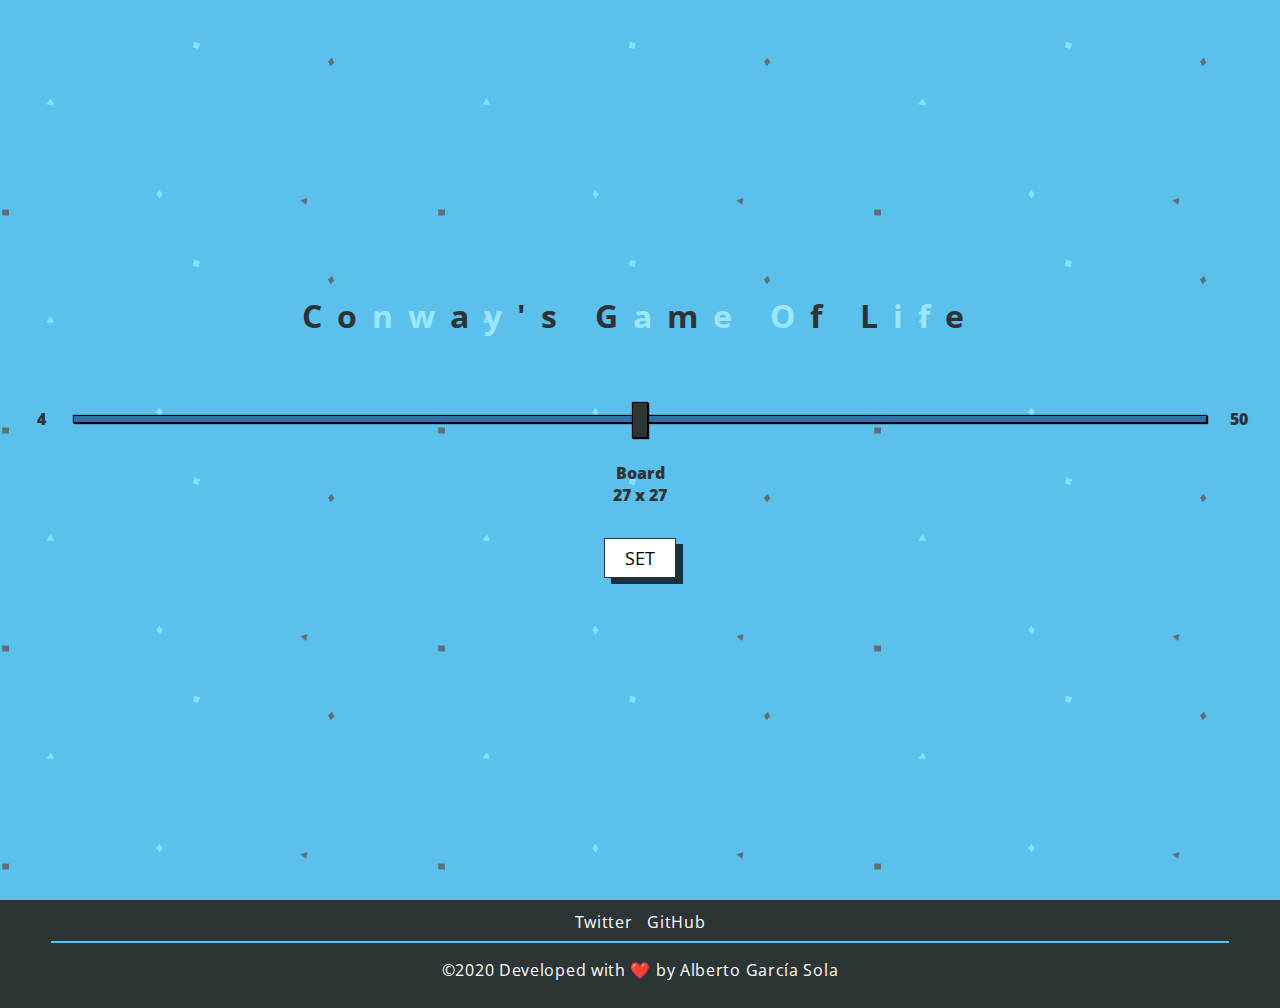
==== commit ddf12a7e: "Cambio la alerta del resize y agrego una alerta con instrucciones" ====
--- a/index.html
+++ b/index.html
@@ -19,6 +19,50 @@
         <button id="button-set-board" class="button">set</button>
     </div>
 
+    <div class="instructions-page">
+        <div class="instructions">
+            <span class="close-instructions"></span>
+            <h1>Game, Rules and Instructions</h1>
+            <h2>Start Instructions</h2>
+            <p>To start game simply do click on some cells to alive/dead them, when you get the initial pattern that wish click in play button.</p>
+            <p>To reload board, back to previus iteration, change the alive/dead cell color or iteration time the game must be in PAUSE or CONFIGURE mode.</p>
+            <h2>Game and Rules</h2>
+            <p>According to Wikipedia:</p>
+            <p class="font-italic">"The Game of Life, also known simply as Life, is a cellular automaton devised by the British mathematician John Horton Conway in 1970. 
+                It is a zero-player game, meaning that its evolution is determined by its initial state, requiring no further input. 
+                One interacts with the Game of Life by creating an initial configuration and observing how it evolves. 
+                It is Turing complete and can simulate a universal constructor or any other Turing machine.</p>
+            <h3>Rules</h3>
+            <p>The universe of the Game of Life is an infinite, two-dimensional orthogonal grid of square cells(but here due to the space of the screens the board is finite and user selectable), 
+                each of which is in one of two possible states, live or dead, (or populated and unpopulated, respectively). 
+                Every cell interacts with its eight neighbours, which are the cells that are horizontally, vertically, or diagonally adjacent.</p>
+            <ol>
+                <li>At each step in time, the following transitions occur:</li>
+                <li>Any live cell with fewer than two live neighbours dies, as if by underpopulation.</li>
+                <li>Any live cell with two or three live neighbours lives on to the next generation.</li>
+                <li>Any live cell with more than three live neighbours dies, as if by overpopulation.</li>
+                <li>Any dead cell with exactly three live neighbours becomes a live cell, as if by reproduction.</li>
+            </ol>
+            <p>These rules, which compare the behavior of the automaton to real life, can be condensed into the following:</p>
+            <ul>
+                <li>Any live cell with two or three live neighbours survives.</li>
+                <li>Any dead cell with three live neighbours becomes a live cell.</li>
+                <li>All other live cells die in the next generation. Similarly, all other dead cells stay dead.</li>
+            </ul>    
+            <p>The initial pattern constitutes the seed of the system. The first generation is created by applying the above rules simultaneously to 
+                every cell in the seed; births and deaths occur simultaneously, and the discrete moment at which this happens is sometimes called a tick. 
+                Each generation is a pure function of the preceding one. The rules continue to be applied repeatedly to create further generations.</p>
+        </div>
+    </div>
+
+    <div class="alert-resize-page">
+        <div class="alert-resize">
+            <span class="close-alert-resize"></span>
+            <h1>attention!</h1>
+            <p>The size of board was calculated in base the size of your screen. If you resize the screen and don't see correctly the board ensure to reload the page to see it fine.</p>
+        </div>
+    </div>
+
     <div class="flex-container flex-container-board-and-settings">
         <div class="information-board-size"></div>
         <div class="game-mode">Game mode: <span class="information-game">CONFIGURE</span></div>
@@ -32,13 +76,13 @@
             <div class="settings pick-color">
                 <label id="cell-color-alive">
                     ❤️ Alive Cell: 
-                    <input type="color" class="input-color input-color-cell-alive" id="cell-color-alive" value="#000000">
+                    <input type="color" class="input-color input-color-cell-alive" id="cell-color-alive" value="#79dffe">
                 </label>
             </div>
             <div class="settings pick-color">
                 <label for="cell-color-dead">
                     💔 Dead Cell: 
-                    <input type="color" class="input-color input-color-cell-dead" id="cell-color-dead" value="#FFFFFF">
+                    <input type="color" class="input-color input-color-cell-dead" id="cell-color-dead" value="#2d3436">
                 </label>
             </div>
             <div class="settings iteration-time">
@@ -49,12 +93,7 @@
         </div>
         <div class="grid-container-board"></div>
     </div>
-    <div class="alert">
-        <div class="alert-msg">
-          <h1>attention!</h1>
-          <p>The size of board was calculated in base the size of your screen. If you resize the screen and don't see correctly the board ensure to reload the page to see it fine.</p>
-        </div>
-    </div>
+
     <footer>
         <a href="https://twitter.com/daw_alberto" target="_blank">Twitter</a>
         <a href="https://github.com/dawalberto/Game-Of-Life" target="_blank">GitHub</a>
--- a/assets/style.css
+++ b/assets/style.css
@@ -2,8 +2,8 @@
 
 :root {
     --background: #5bc0eb;
-    --alive: #000000;
-    --dead: #ffffff;
+    --alive: #79dffe;
+    --dead: #2d3436;
     --font: #2d3436;
     --black: #2d3436;
 }
@@ -63,12 +63,13 @@
     padding: 7px 20px;
     outline: none;
     cursor: pointer;
-    border: 1px solid #000000;
+    border: 1px solid var(--black, #000000);
     border-radius: 0;
     background-color: #ffffff;
     -webkit-box-shadow: 7px 6px 0px 0px rgba(0,0,0,0.75);
     -moz-box-shadow: 7px 6px 0px 0px rgba(0,0,0,0.75);
     box-shadow: 7px 6px 0px 0px rgba(0,0,0,0.75);
+    user-select: none;
 }
 
 .button:active {
@@ -190,242 +191,258 @@
     width: 100%;
 }
 
-.alert {
-    width: 100vw;
-    height: 100vh;
-    position: absolute;
-    cursor: pointer;
-    background-color: #dfe6e9;
-    opacity: .75;
-    display: none;
-    top: 0;
-}
-  
-.alert-msg {  
-    position: absolute;
-    top: 50%;
-    left: 50%;
-    transform: translate(-50%, -50%);
-}
-
-.alert-msg h1 {
-    text-align: center;
-    padding: 20px;
+.title-game {
+    transform: translateY(-80%);
+    letter-spacing: 15px;
+    text-align: center;
+}
+
+.title-char {
+    animation-delay: 3s !important;
+}
+
+.title-char:nth-child(1), 
+.title-char:nth-child(2), 
+.title-char:nth-child(5), 
+.title-char:nth-child(7), 
+.title-char:nth-child(8),
+.title-char:nth-child(10), 
+.title-char:nth-child(12), 
+.title-char:nth-child(16), 
+.title-char:nth-child(18), 
+.title-char:nth-child(21) {
+    color: var(--black, #2d3436);
+    animation: dead 3s forwards 10;
+}
+
+.title-char:nth-child(3), 
+.title-char:nth-child(4), 
+.title-char:nth-child(6),  
+.title-char:nth-child(11), 
+.title-char:nth-child(13), 
+.title-char:nth-child(15), 
+.title-char:nth-child(19), 
+.title-char:nth-child(20) {
+    color: #9ae7ff;
+    animation: alive 3s forwards 10;
+}
+
+@keyframes alive {
+    0% {
+        color: #9ae7ff;
+    }
+
+    50% {
+        color: var(--black, #2d3436);
+    }
+
+    100% {
+        color: #9ae7ff;
+    }
+}
+
+@keyframes dead {
+    0% {
+        color: var(--black, #2d3436);
+    }
+
+    50% {
+        color: #9ae7ff;
+    }
+
+    100% {
+        color: var(--black, #2d3436);
+    }
+}
+
+footer {
+    display: block;
+    padding: 10px 50px;
+    text-align: center;
+    background-color: var(--black, #2d3436);
+    border: 1px solid transparent;
+    color: #ffffff;
+    letter-spacing: .7px;
+}
+
+footer a {
+    color: #ffffff;
+    margin: 5px;
+    text-decoration: none;
+}
+
+hr {
+    border: .5px solid var(--background, #ffffff);
+    border-radius: 0;
+}
+
+/* range style from range.css */
+input[type=range] {
+    -webkit-appearance: none;
+    margin: 13.8px 0;
+    background-color: transparent;
+}
+
+input[type=range]:focus {
+    outline: none;
+}
+
+input[type=range]::-webkit-slider-runnable-track {
+    height: 8.4px;
+    cursor: pointer;
+    box-shadow: 1px 1px 1px #000000, 0px 0px 1px #0d0d0d;
+    background: #3071a9;
+    border: 0.2px solid #010101;
+    border-radius: 0;
+}
+
+input[type=range]::-webkit-slider-thumb {
+    box-shadow: 1px 1px 1px #000000, 0px 0px 1px #0d0d0d;
+    border: 1px solid #000000;
+    height: 36px;
+    width: 16px;
+    background: var(--black, #2d3436);
+    border-radius: 0;
+    cursor: pointer;
+    -webkit-appearance: none;
+    margin-top: -14px;
+}
+
+input[type=range]:focus::-webkit-slider-runnable-track {
+    background: #3379b5;
+}
+
+input[type=range]::-moz-range-track {
+    height: 8.4px;
+    cursor: pointer;
+    box-shadow: 1px 1px 1px #000000, 0px 0px 1px #0d0d0d;
+    background: #3071a9;
+    border: 0.2px solid #010101;
+    border-radius: 0;
+}
+
+input[type=range]::-moz-range-thumb {
+    box-shadow: 1px 1px 1px #000000, 0px 0px 1px #0d0d0d;
+    border: 1px solid #000000;
+    height: 36px;
+    width: 16px;
+    background: var(--black, #2d3436);
+    border-radius: 0;
+    cursor: pointer;
+}
+
+input[type=range]::-ms-track {
+    height: 8.4px;
+    cursor: pointer;
+    background: transparent;
+    border-color: transparent;
+    color: transparent;
+}
+
+input[type=range]::-ms-fill-lower {
+    background: #2d699d;
+    border: 0.2px solid #010101;
+    box-shadow: 1px 1px 1px #000000, 0px 0px 1px #0d0d0d;
+    border-radius: 0;
+}
+
+input[type=range]::-ms-fill-upper {
+    background: #3071a9;
+    border: 0.2px solid #010101;
+    box-shadow: 1px 1px 1px #000000, 0px 0px 1px #0d0d0d;
+    border-radius: 0;
+}
+
+input[type=range]::-ms-thumb {
+    box-shadow: 1px 1px 1px #000000, 0px 0px 1px #0d0d0d;
+    border: 1px solid #000000;
+    height: 36px;
+    width: 16px;
+    background: var(--black, #2d3436);
+    border-radius: 0;
+    cursor: pointer;
+    height: 8.4px;
+}
+
+input[type=range]:focus::-ms-fill-lower {
+    background: #3071a9;
+}
+
+input[type=range]:focus::-ms-fill-upper {
+    background: #3379b5;
+}
+
+.alert-resize h1 {
+    text-align: center;
     border-radius: 5px;
     text-transform: uppercase;
     letter-spacing: 20px;
     font-weight: 200;
 }
 
-.title-game {
-    transform: translateY(-80%);
-    letter-spacing: 15px;
-    text-align: center;
-}
-
-.title-char {
-    visibility: hidden;
-    animation: appearDisappear 2s forwards 2;
-}
-
-@keyframes appearDisappear {
-    50% {
-        visibility: hidden;
-    }
-    100% {
-        visibility: visible;
-    }
-}
-
-.title-char:nth-child(1) {
-    animation-delay: 0s;
-}
-
-.title-char:nth-child(2) {
-    animation-delay: 0s;
-}
-
-.title-char:nth-child(3) {
-    animation-delay: 2s;
-}
-
-.title-char:nth-child(4) {
-    animation-delay: 3s;
-}
-
-.title-char:nth-child(5) {
-    animation-delay: 1s;
-}
-
-.title-char:nth-child(6) {
-    animation-delay: 3s;
-}
-
-.title-char:nth-child(7) {
-    animation-delay: 2s;
-}
-
-.title-char:nth-child(8) {
-    animation-delay: 3s;
-}
-
-.title-char:nth-child(10) {
-    animation-delay: 1s;
-}
-
-.title-char:nth-child(11) {
-    animation-delay: 2s;
-}
-
-.title-char:nth-child(12) {
-    animation-delay: 4s;
-}
-
-.title-char:nth-child(13) {
-    animation-delay: 3s;
-}
-
-.title-char:nth-child(15) {
-    animation-delay: 2s;
-}
-
-.title-char:nth-child(16) {
-    animation-delay: 1s;
-}
-
-.title-char:nth-child(18) {
-    animation-delay: 1s;
-}
-
-.title-char:nth-child(19) {
-    animation-delay: 3s;
-}
-
-.title-char:nth-child(20) {
-    animation-delay: 3s;
-}
-
-.title-char:nth-child(21) {
-    animation-delay: 1s;
-}
-
-footer {
-    display: block;
-    padding: 10px 50px;
-    text-align: center;
-    background-color: var(--black, #2d3436);
-    border: 1px solid transparent;
+.instructions-page, .alert-resize-page {
+    background-color: rgba(45, 52, 54, .9);
+    position: fixed;
+    top: 0px;
+    left: 0px;
+    height: 100%;
+    width: 100%;
+    display: none;
+    z-index: 5;
+}
+  
+.instructions, .alert-resize {
+    background-color: #5bc0eb;
+    padding: 25px;
+    position: absolute;
+    width: 95%;
+    height: 90%;
+    top: 50%;
+    left: 50%;
+    transform: translate(-50%, -50%);
+    overflow: scroll;
+    border: 1px solid var(--black, #000000);
+    -webkit-box-shadow: 7px 7px 0px 0px rgba(0,0,0,0.75);
+    -moz-box-shadow: 7px 7px 0px 0px rgba(0,0,0,0.75);
+    box-shadow: 7px 7px 0px 0px rgba(0,0,0,0.75);
+}
+
+.alert-resize {
+    height: 40%;
+}
+  
+.instructions h1 {
+    text-align: center;
+}
+  
+.close-instructions, .close-alert-resize {
+    position: absolute;
+    right: 30px;
+    top: 25px;
+    height: 30px;
+    width: 30px;
+    text-align: center;
+    cursor: pointer;
+    border: 1px solid var(--black, #000000);
+    background-color: #d63031;
+    -webkit-box-shadow: 7px 6px 0px 0px rgba(0,0,0,0.75);
+    -moz-box-shadow: 7px 6px 0px 0px rgba(0,0,0,0.75);
+    box-shadow: 7px 6px 0px 0px rgba(0,0,0,0.75);
+}
+  
+.close-instructions:active {
+    transform: translate(7px, 7px);
+    box-shadow: 0 5px 10px rgba(0, 0, 0, .2);
+}
+
+.font-italic {
+    font-style: italic;
+}
+
+.instructions a {
     color: #ffffff;
-    letter-spacing: .7px;
-}
-
-footer a {
-    color: #ffffff;
-    margin: 5px;
-    text-decoration: none;
-}
-
-hr {
-    border: .5px solid var(--background, #ffffff);
-    border-radius: 0;
-}
-
-
-input[type=range] {
-    -webkit-appearance: none;
-    margin: 13.8px 0;
-    background-color: transparent;
-}
-
-input[type=range]:focus {
-    outline: none;
-}
-
-input[type=range]::-webkit-slider-runnable-track {
-    height: 8.4px;
-    cursor: pointer;
-    box-shadow: 1px 1px 1px #000000, 0px 0px 1px #0d0d0d;
-    background: #3071a9;
-    border: 0.2px solid #010101;
-    border-radius: 0;
-}
-
-input[type=range]::-webkit-slider-thumb {
-    box-shadow: 1px 1px 1px #000000, 0px 0px 1px #0d0d0d;
-    border: 1px solid #000000;
-    height: 36px;
-    width: 16px;
-    background: var(--black, #2d3436);
-    border-radius: 0;
-    cursor: pointer;
-    -webkit-appearance: none;
-    margin-top: -14px;
-}
-
-input[type=range]:focus::-webkit-slider-runnable-track {
-    background: #3379b5;
-}
-
-input[type=range]::-moz-range-track {
-    height: 8.4px;
-    cursor: pointer;
-    box-shadow: 1px 1px 1px #000000, 0px 0px 1px #0d0d0d;
-    background: #3071a9;
-    border: 0.2px solid #010101;
-    border-radius: 0;
-}
-
-input[type=range]::-moz-range-thumb {
-    box-shadow: 1px 1px 1px #000000, 0px 0px 1px #0d0d0d;
-    border: 1px solid #000000;
-    height: 36px;
-    width: 16px;
-    background: var(--black, #2d3436);
-    border-radius: 0;
-    cursor: pointer;
-}
-
-input[type=range]::-ms-track {
-    height: 8.4px;
-    cursor: pointer;
-    background: transparent;
-    border-color: transparent;
-    color: transparent;
-}
-
-input[type=range]::-ms-fill-lower {
-    background: #2d699d;
-    border: 0.2px solid #010101;
-    box-shadow: 1px 1px 1px #000000, 0px 0px 1px #0d0d0d;
-    border-radius: 0;
-}
-
-input[type=range]::-ms-fill-upper {
-    background: #3071a9;
-    border: 0.2px solid #010101;
-    box-shadow: 1px 1px 1px #000000, 0px 0px 1px #0d0d0d;
-    border-radius: 0;
-}
-
-input[type=range]::-ms-thumb {
-    box-shadow: 1px 1px 1px #000000, 0px 0px 1px #0d0d0d;
-    border: 1px solid #000000;
-    height: 36px;
-    width: 16px;
-    background: var(--black, #2d3436);
-    border-radius: 0;
-    cursor: pointer;
-    height: 8.4px;
-}
-
-input[type=range]:focus::-ms-fill-lower {
-    background: #3071a9;
-}
-
-input[type=range]:focus::-ms-fill-upper {
-    background: #3379b5;
-}
-
+    /* text-decoration: none; */
+}
 
 @media screen and (min-width: 680px) {
     .flex-container-board-and-settings {
@@ -441,4 +458,9 @@
     .grid-container-board {
         margin-top: 25px;
     }
+
+    .instructions, .alert-resize {
+        width: 50%;
+        height: 70;
+      }
 }